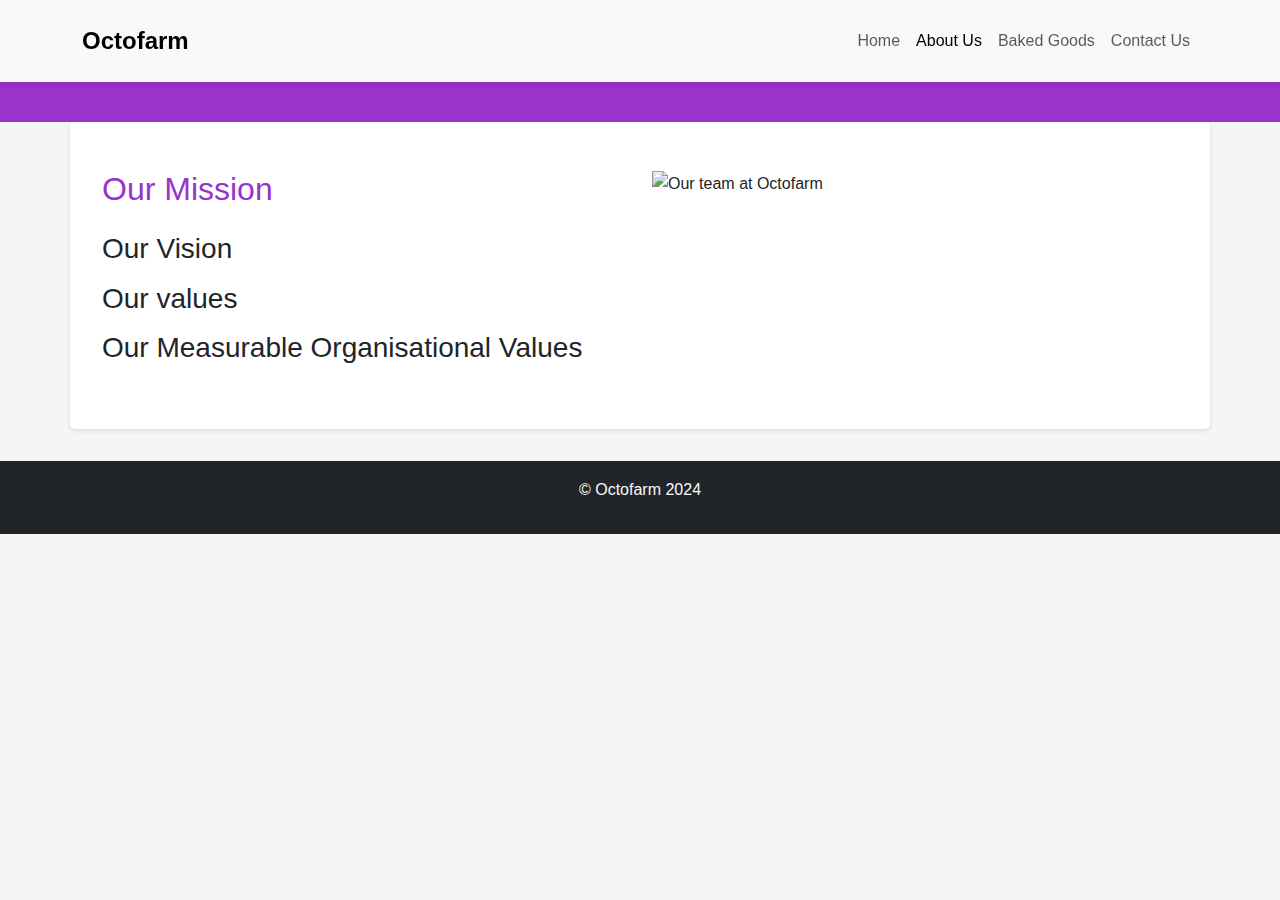
==== about.html @ 4f3c2540 "adding a checkout" ====
<!DOCTYPE html>
<html lang="en">

<head>
  <meta charset="UTF-8">
  <meta name="viewport" content="width=device-width, initial-scale=1.0">
  <title>About Us - Octofarm: Exquisite Baked Goods from East Africa</title>
  <meta name="description" content="Discover the story of Octofarm, a bakery passionate about creating exquisite baked goods with the finest ingredients and traditional techniques. Learn about our commitment to quality and our exciting expansion plans.">
 
  <link href="https://cdn.jsdelivr.net/npm/bootstrap@5.2.2/dist/css/bootstrap.min.css" rel="stylesheet">
  <link rel="stylesheet" href="style.css">
  >
</head>

<body>
  <header>
    <nav class="navbar navbar-expand-lg navbar-light bg-light fixed-top">
      <div class="container">
        <a class="navbar-brand" href="index.html">Octofarm</a>
        <button class="navbar-toggler" type="button" data-bs-toggle="collapse" data-bs-target="#navbarNav" aria-controls="navbarNav" aria-expanded="false" aria-label="Toggle navigation">
          <span class="navbar-toggler-icon"></span>
        </button>
        <div class="collapse navbar-collapse justify-content-end" id="navbarNav">
          <ul class="navbar-nav">
            <li class="nav-item"><a class="nav-link" href="index.html">Home</a></li>
            <li class="nav-item"><a class="nav-link active" aria-current="page" href="about.html">About Us</a></li>
            <li class="nav-item"><a class="nav-link" href="products.html">Baked Goods</a></li>
            <li class="nav-item"><a class="nav-link" href="contact.html">Contact Us</a></li>
            </ul>
        </div>
      </div>
    </nav>
  </header>

  <main>
    <section class="about-us container py-5">
      <div class="row">
        <div class="col-md-6 order-md-2">
          <img src="images/bakery-hero.jpg" alt="Our team at Octofarm" class="img-fluid">
        </div>
        <div class="col-md-6 order-md-1">
          <h2>Our Mission</h2>
          <p></p>
          <h3>Our Vision</h3>
          <p></p>
          <h3>Our values</h3>
          <p></p>
          <h3>Our Measurable Organisational Values</h3>
          <p></p>
          </div>
      </div>
    </section>
  </main>

  <footer class="container-fluid bg-dark text-light py-3 text-center">
    <p>&copy; Octofarm 2024</p>
  </footer>

  <script src="https://cdn.jsdelivr.net/npm/bootstrap@5.2.2/dist/js/bootstrap.bundle.min.js"></script>
  <script>
    // Smooth Scrolling for Internal Links (Optional)
    document.querySelectorAll('a[href^="#"]').forEach(anchor => {
      anchor.addEventListener('click', function(event) {
        event.preventDefault();
        document.querySelector(this.getAttribute('href')).scrollIntoView({
          behavior: 'smooth'
        });
      });
    });
  </script>
</body>
</html>
---- style.css ----
/* General Styles */
body {
  font-family: 'Open Sans', sans-serif;
  margin: 0; /* Remove default margins */
  padding: 0;
  background-color: #f5f5f5;
  line-height: 1.6; /* Improve readability */
}

/* Link Styles */
a {
  color: #333;
  text-decoration: none;
  transition: color 0.3s ease; /* Smoother transition */
}

a:hover {
  color: #9933cc;
}

img {
  max-width: 100%; /* Ensure images don't overflow containers */
  height: auto;
}

/* Navigation Bar Styles */
.navbar {
  background-color: #fff; /* Light background for navbar */
  padding: 1rem 0;  
  box-shadow: 0 2px 5px rgba(0, 0, 0, 0.1); /* More subtle shadow */
}

.navbar-brand {
  font-size: 1.5rem; /* Slightly smaller brand name */
  font-weight: bold;
}

.navbar-nav .nav-link { 
  padding: 0.75rem 1rem;
}

/* Main Content Styles */
.main-content {
  padding: 2rem;
}

/* Header Styles */
header {
  background-color: #9933cc; /* Use the purple as the main color */
  padding: 3rem 0;
  color: #fff; /* White text on purple background */
  text-align: center;
}

h1 {
  font-size: 3rem;
  margin-bottom: 1rem;
}

/* Hero Section */
.hero {
  background: url('your-hero-image.jpg') center/cover no-repeat; /* Background image */
  min-height: 300px; /* Minimum height to showcase the image */
  display: flex; /* Use flexbox for alignment */
  align-items: center;
  justify-content: center;
  text-align: center;
}

.hero-content {  /* Wrap hero content */
  background-color: rgba(0, 0, 0, 0.5); /* Semi-transparent overlay */
  padding: 2rem;
  border-radius: 5px;
}

/* Content Sections */
.index, .about-us, .contact, .products {
  padding: 3rem 2rem; 
  margin-bottom: 2rem;
  border-radius: 5px;
  box-shadow: 0 2px 4px rgba(0, 0, 0, 0.1);
  background-color: #fff;
}

h2 {
  font-size: 2rem;
  margin-bottom: 1.5rem;
  color: #9933cc; 
}

/* Call to Action */
.call-to-action {
  background-color: #f8f9fa; /* Light gray background */
  padding: 2rem 0;
  text-align: center;
}

.call-to-action a {
  background-color: #9933cc;
  color: #fff;
  padding: 1rem 2rem;
  border: none;
  border-radius: 5px;
  font-weight: bold;
  transition: background-color 0.3s ease;
}
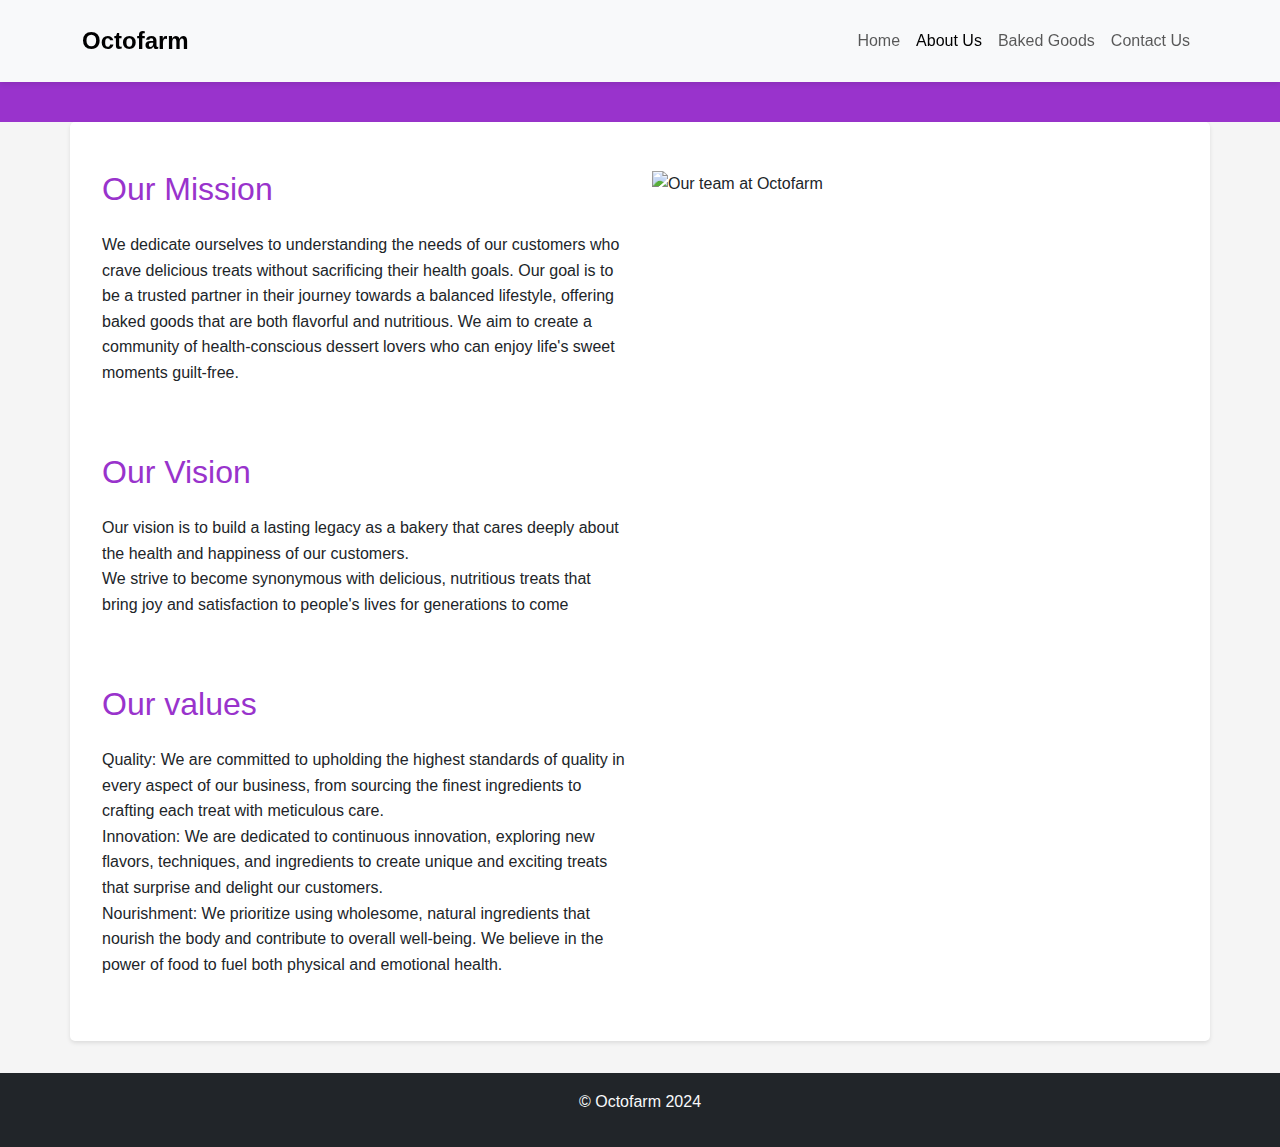
==== commit 9deb5f8d: "Adding spaces" ====
--- a/about.html
+++ b/about.html
@@ -40,13 +40,21 @@
         </div>
         <div class="col-md-6 order-md-1">
           <h2>Our Mission</h2>
-          <p></p>
-          <h3>Our Vision</h3>
-          <p></p>
-          <h3>Our values</h3>
-          <p></p>
-          <h3>Our Measurable Organisational Values</h3>
-          <p></p>
+          <p>We dedicate ourselves to understanding the needs of our customers who crave delicious treats without sacrificing their health goals. Our goal is to be a trusted partner in their journey towards a balanced lifestyle, offering baked goods that are both flavorful and nutritious. We aim to create a community of health-conscious dessert lovers who can enjoy life's sweet moments guilt-free.</p>
+          <br><br>
+          <h2>Our Vision</h2>
+          <p>Our vision is to build a lasting legacy as a bakery that cares deeply about the health and happiness of our customers.
+            <br>
+             We strive to become synonymous with delicious, nutritious treats that bring joy and satisfaction to people's lives for generations to come</p>
+             <br><br>
+          <h2>Our values</h2>
+          <p>Quality: We are committed to upholding the highest standards of quality in every aspect of our business, from sourcing the finest ingredients to crafting each treat with meticulous care.
+            <br>
+            Innovation: We are dedicated to continuous innovation, exploring new flavors, techniques, and ingredients to create unique and exciting treats that surprise and delight our customers.
+            <br>
+            Nourishment: We prioritize using wholesome, natural ingredients that nourish the body and contribute to overall well-being. We believe in the power of food to fuel both physical and emotional health.
+          </p>
+         
           </div>
       </div>
     </section>
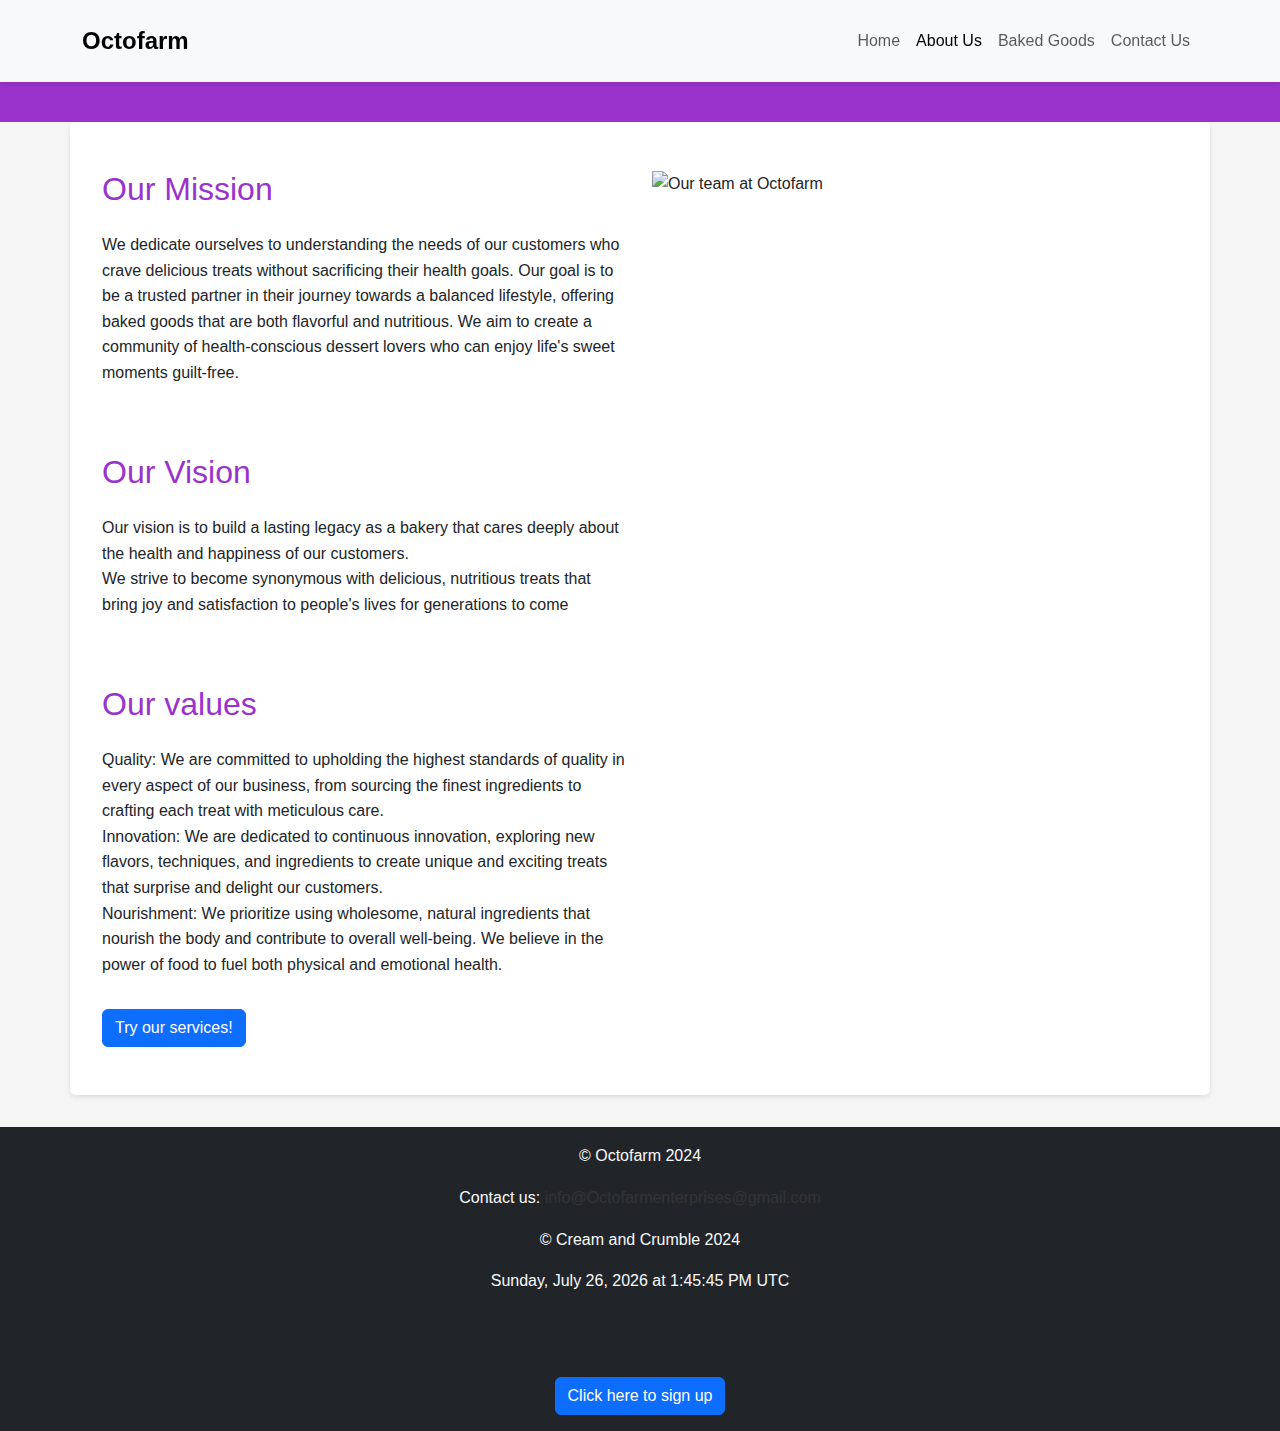
==== commit 8e7b35d0: "adding more scripts" ====
--- a/about.html
+++ b/about.html
@@ -54,6 +54,7 @@
             <br>
             Nourishment: We prioritize using wholesome, natural ingredients that nourish the body and contribute to overall well-being. We believe in the power of food to fuel both physical and emotional health.
           </p>
+          <a href="products.html" class="btn btn-primary mt-3">Try our services!</a><br>
          
           </div>
       </div>
@@ -62,6 +63,12 @@
 
   <footer class="container-fluid bg-dark text-light py-3 text-center">
     <p>&copy; Octofarm 2024</p>
+    <p>Contact us: <a href="mailto:Octofarmenterprises@gmail.com">info@Octofarmenterprises@gmail.com</a></p>
+    <p>&copy; Cream and Crumble 2024</p>
+    <script src="time.js" defer></script>
+    <p id="localTime"></p>
+    <br><br>
+    <a href="signup.html" class="btn btn-primary mt-3">Click here to sign up</a>
   </footer>
 
   <script src="https://cdn.jsdelivr.net/npm/bootstrap@5.2.2/dist/js/bootstrap.bundle.min.js"></script>
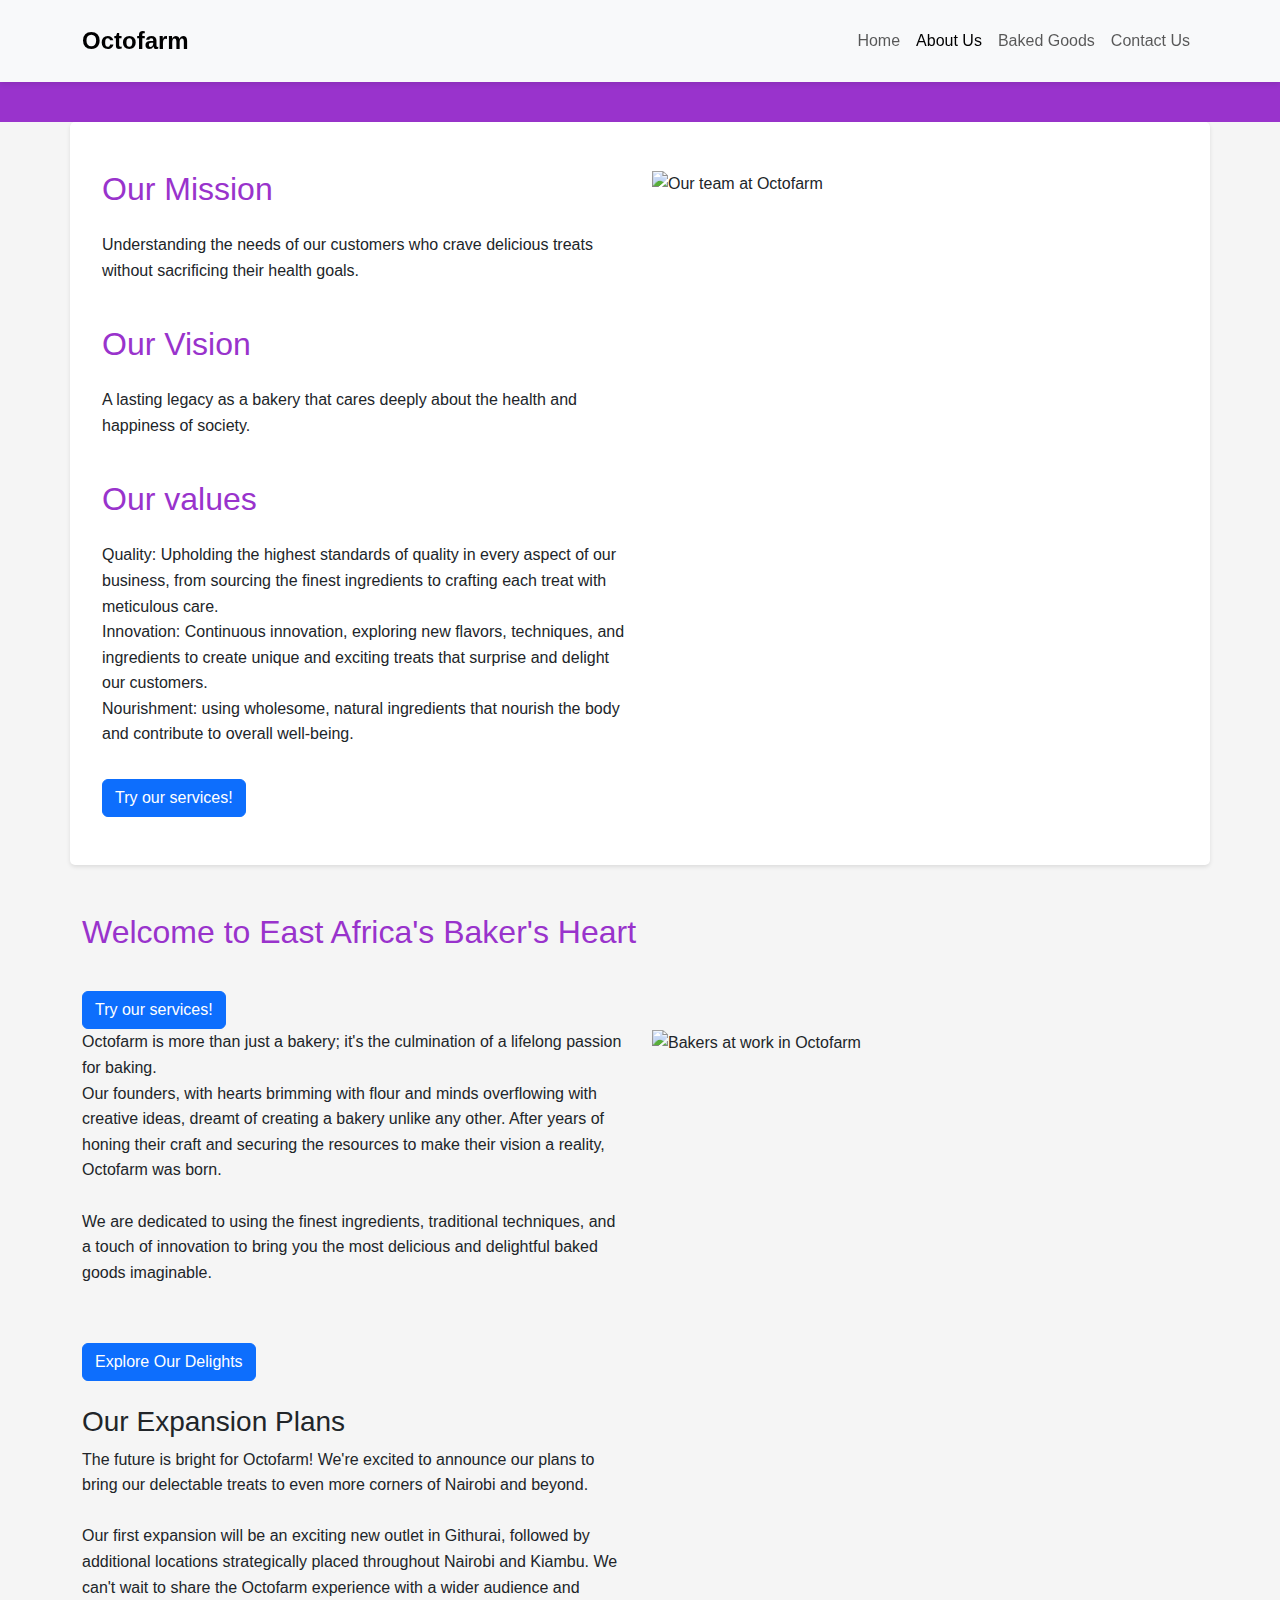
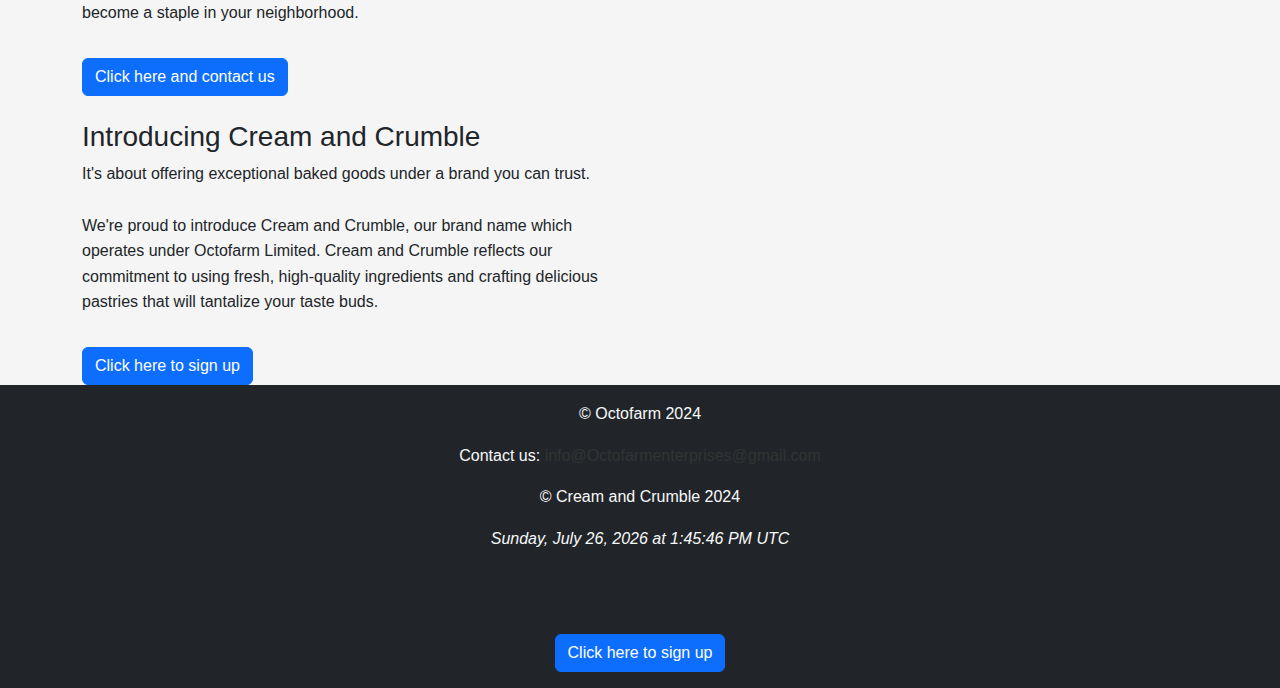
==== commit 13b3212d: "changed" ====
--- a/about.html
+++ b/about.html
@@ -40,23 +40,54 @@
         </div>
         <div class="col-md-6 order-md-1">
           <h2>Our Mission</h2>
-          <p>We dedicate ourselves to understanding the needs of our customers who crave delicious treats without sacrificing their health goals. Our goal is to be a trusted partner in their journey towards a balanced lifestyle, offering baked goods that are both flavorful and nutritious. We aim to create a community of health-conscious dessert lovers who can enjoy life's sweet moments guilt-free.</p>
+          <p>Understanding the needs of our customers who crave delicious treats without sacrificing their health goals.
           <br><br>
           <h2>Our Vision</h2>
-          <p>Our vision is to build a lasting legacy as a bakery that cares deeply about the health and happiness of our customers.
-            <br>
-             We strive to become synonymous with delicious, nutritious treats that bring joy and satisfaction to people's lives for generations to come</p>
+          <p>A lasting legacy as a bakery that cares deeply about the health and happiness of society.
+
              <br><br>
           <h2>Our values</h2>
-          <p>Quality: We are committed to upholding the highest standards of quality in every aspect of our business, from sourcing the finest ingredients to crafting each treat with meticulous care.
+          <p>Quality: Upholding the highest standards of quality in every aspect of our business, from sourcing the finest ingredients to crafting each treat with meticulous care.
             <br>
-            Innovation: We are dedicated to continuous innovation, exploring new flavors, techniques, and ingredients to create unique and exciting treats that surprise and delight our customers.
+            Innovation: Continuous innovation, exploring new flavors, techniques, and ingredients to create unique and exciting treats that surprise and delight our customers.
             <br>
-            Nourishment: We prioritize using wholesome, natural ingredients that nourish the body and contribute to overall well-being. We believe in the power of food to fuel both physical and emotional health.
+            Nourishment: using wholesome, natural ingredients that nourish the body and contribute to overall well-being.
           </p>
           <a href="products.html" class="btn btn-primary mt-3">Try our services!</a><br>
          
           </div>
+      </div>
+    </section>
+
+    <section class="history container mt-5">
+      <h2>Welcome to East Africa's Baker's Heart</h2>
+      <a href="products.html" class="btn btn-primary mt-3">Try our services!</a><br>
+      <div class="row">
+        <div class="col-md-6 order-md-2">
+          <img src="images/bakery-banner.jpg" alt="Bakers at work in Octofarm" class="img-fluid">
+        </div>
+        <div class="col-md-6 order-md-1"> 
+          <p>Octofarm is more than just a bakery; it's the culmination of a lifelong passion for baking.
+            <br>
+             Our founders, with hearts brimming with flour and minds overflowing with creative ideas, dreamt of creating a bakery unlike any other. After years of honing their craft and securing the resources to make their vision a reality, Octofarm was born. 
+            <br><br>
+            We are dedicated to using the finest ingredients, traditional techniques, and a touch of innovation to bring you the most delicious and delightful baked goods imaginable.</p>
+          <br>
+          <a href="products.html" class="btn btn-primary mt-3">Explore Our Delights</a>
+          <br> 
+          <h3 class="mt-4">Our Expansion Plans</h3>
+          <p>The future is bright for Octofarm! We're excited to announce our plans to bring our delectable treats to even more corners of Nairobi and beyond. 
+            <br><br>
+            Our first expansion will be an exciting new outlet in Githurai, followed by additional locations strategically placed throughout Nairobi and Kiambu. We can't wait to share the Octofarm experience with a wider audience and become a staple in your neighborhood.</p>
+          <a href="contact.html" class="btn btn-primary mt-3">Click here and contact us</a>
+          <h3 class="mt-4">Introducing Cream and Crumble</h3>
+          <p>It's about offering exceptional baked goods under a brand you can trust. 
+            <br><br>
+            We're proud to introduce Cream and Crumble, our brand name which operates under Octofarm Limited. Cream and Crumble reflects our commitment to using fresh, high-quality ingredients and crafting delicious pastries that will tantalize your taste buds.</p>
+          <a href="signin.html" class="btn btn-primary mt-3">Click here to sign up</a>
+
+ 
+        </div>
       </div>
     </section>
   </main>
--- a/style.css
+++ b/style.css
@@ -104,3 +104,11 @@
   font-weight: bold;
   transition: background-color 0.3s ease;
 }
+#localTime {
+  font-style: italic;  /* Make the text italic */
+  margin-top: 10px;     /* Add some top margin for spacing */
+}
+
+footer {
+  position: relative;    /* Make the footer a positioning context */
+}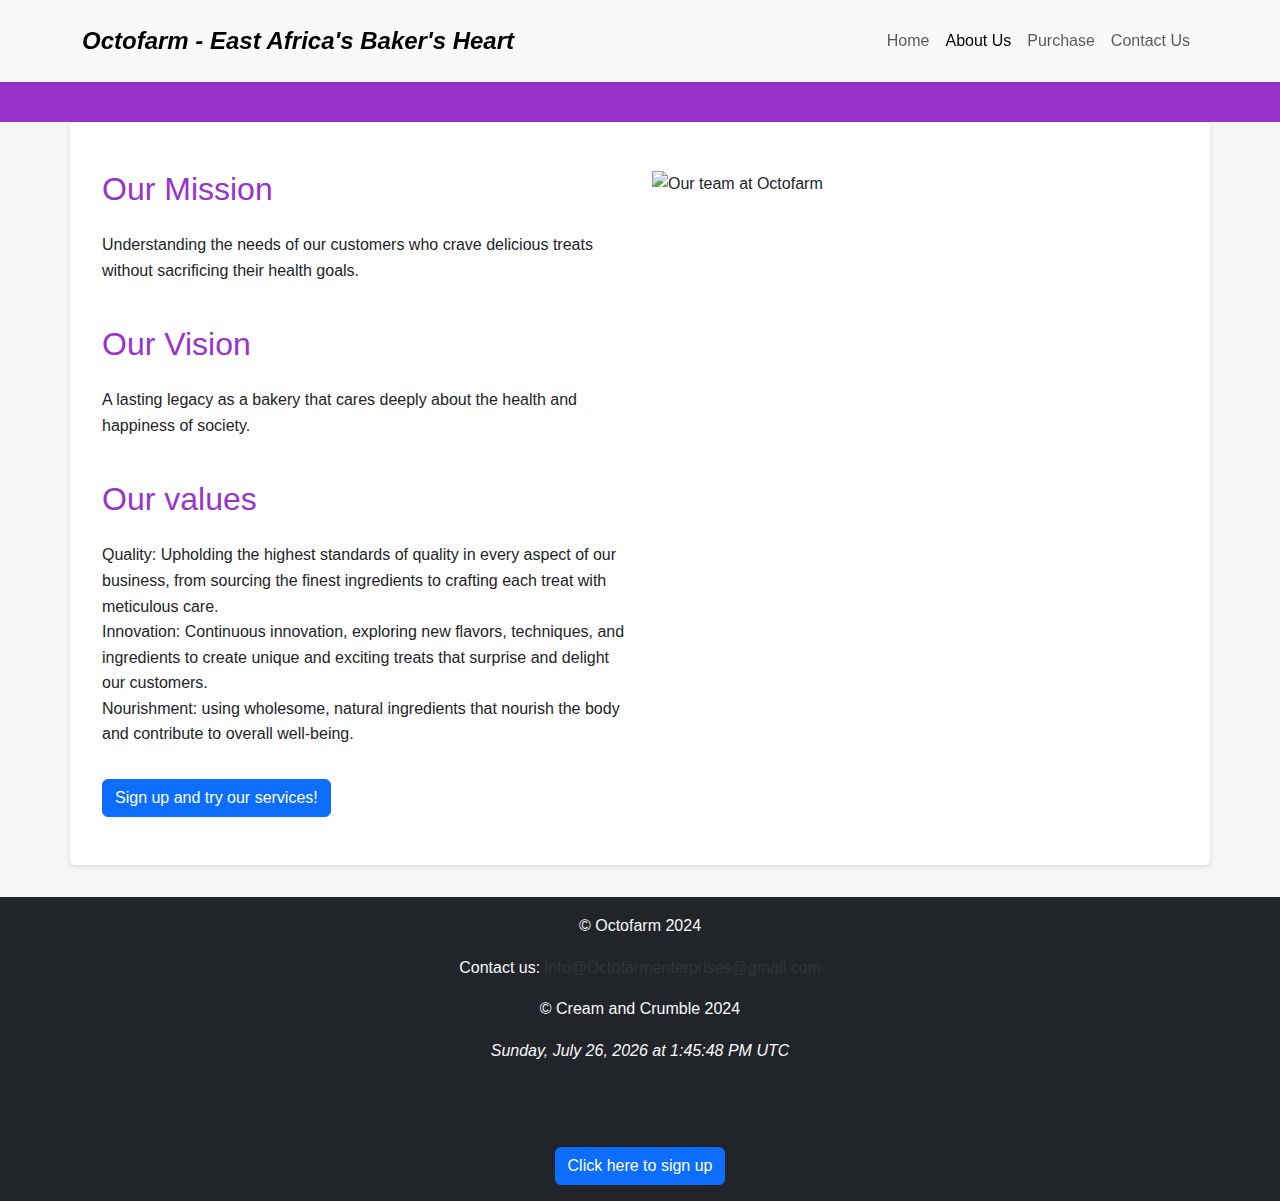
==== commit a2ef186b: "making many changes" ====
--- a/about.html
+++ b/about.html
@@ -4,7 +4,7 @@
 <head>
   <meta charset="UTF-8">
   <meta name="viewport" content="width=device-width, initial-scale=1.0">
-  <title>About Us - Octofarm: Exquisite Baked Goods from East Africa</title>
+  <title>Users page - Octofarm: Exquisite Baked Goods from East Africa</title>
   <meta name="description" content="Discover the story of Octofarm, a bakery passionate about creating exquisite baked goods with the finest ingredients and traditional techniques. Learn about our commitment to quality and our exciting expansion plans.">
  
   <link href="https://cdn.jsdelivr.net/npm/bootstrap@5.2.2/dist/css/bootstrap.min.css" rel="stylesheet">
@@ -16,7 +16,7 @@
   <header>
     <nav class="navbar navbar-expand-lg navbar-light bg-light fixed-top">
       <div class="container">
-        <a class="navbar-brand" href="index.html">Octofarm</a>
+        <a class="navbar-brand" href="#"><strong><em>Octofarm - East Africa's Baker's Heart</em></strong></a>
         <button class="navbar-toggler" type="button" data-bs-toggle="collapse" data-bs-target="#navbarNav" aria-controls="navbarNav" aria-expanded="false" aria-label="Toggle navigation">
           <span class="navbar-toggler-icon"></span>
         </button>
@@ -24,7 +24,7 @@
           <ul class="navbar-nav">
             <li class="nav-item"><a class="nav-link" href="index.html">Home</a></li>
             <li class="nav-item"><a class="nav-link active" aria-current="page" href="about.html">About Us</a></li>
-            <li class="nav-item"><a class="nav-link" href="products.html">Baked Goods</a></li>
+            <li class="nav-item"><a class="nav-link" href="products.html">Purchase </a></li>
             <li class="nav-item"><a class="nav-link" href="contact.html">Contact Us</a></li>
             </ul>
         </div>
@@ -53,43 +53,12 @@
             <br>
             Nourishment: using wholesome, natural ingredients that nourish the body and contribute to overall well-being.
           </p>
-          <a href="products.html" class="btn btn-primary mt-3">Try our services!</a><br>
+          <a href="signup.html" class="btn btn-primary mt-3"> Sign up and try our services!</a><br>
          
           </div>
       </div>
     </section>
 
-    <section class="history container mt-5">
-      <h2>Welcome to East Africa's Baker's Heart</h2>
-      <a href="products.html" class="btn btn-primary mt-3">Try our services!</a><br>
-      <div class="row">
-        <div class="col-md-6 order-md-2">
-          <img src="images/bakery-banner.jpg" alt="Bakers at work in Octofarm" class="img-fluid">
-        </div>
-        <div class="col-md-6 order-md-1"> 
-          <p>Octofarm is more than just a bakery; it's the culmination of a lifelong passion for baking.
-            <br>
-             Our founders, with hearts brimming with flour and minds overflowing with creative ideas, dreamt of creating a bakery unlike any other. After years of honing their craft and securing the resources to make their vision a reality, Octofarm was born. 
-            <br><br>
-            We are dedicated to using the finest ingredients, traditional techniques, and a touch of innovation to bring you the most delicious and delightful baked goods imaginable.</p>
-          <br>
-          <a href="products.html" class="btn btn-primary mt-3">Explore Our Delights</a>
-          <br> 
-          <h3 class="mt-4">Our Expansion Plans</h3>
-          <p>The future is bright for Octofarm! We're excited to announce our plans to bring our delectable treats to even more corners of Nairobi and beyond. 
-            <br><br>
-            Our first expansion will be an exciting new outlet in Githurai, followed by additional locations strategically placed throughout Nairobi and Kiambu. We can't wait to share the Octofarm experience with a wider audience and become a staple in your neighborhood.</p>
-          <a href="contact.html" class="btn btn-primary mt-3">Click here and contact us</a>
-          <h3 class="mt-4">Introducing Cream and Crumble</h3>
-          <p>It's about offering exceptional baked goods under a brand you can trust. 
-            <br><br>
-            We're proud to introduce Cream and Crumble, our brand name which operates under Octofarm Limited. Cream and Crumble reflects our commitment to using fresh, high-quality ingredients and crafting delicious pastries that will tantalize your taste buds.</p>
-          <a href="signin.html" class="btn btn-primary mt-3">Click here to sign up</a>
-
- 
-        </div>
-      </div>
-    </section>
   </main>
 
   <footer class="container-fluid bg-dark text-light py-3 text-center">
@@ -114,5 +83,11 @@
       });
     });
   </script>
+
+
+
+
+
+</script>
 </body>
 </html>
--- a/style.css
+++ b/style.css
@@ -111,4 +111,16 @@
 
 footer {
   position: relative;    /* Make the footer a positioning context */
+}
+
+
+#cart-button {
+  background-color: transparent;
+  border: none;
+  padding: 0;
+  cursor: pointer;
+}
+
+#cart-button:focus {
+  outline: none; /* Remove focus outline */
 }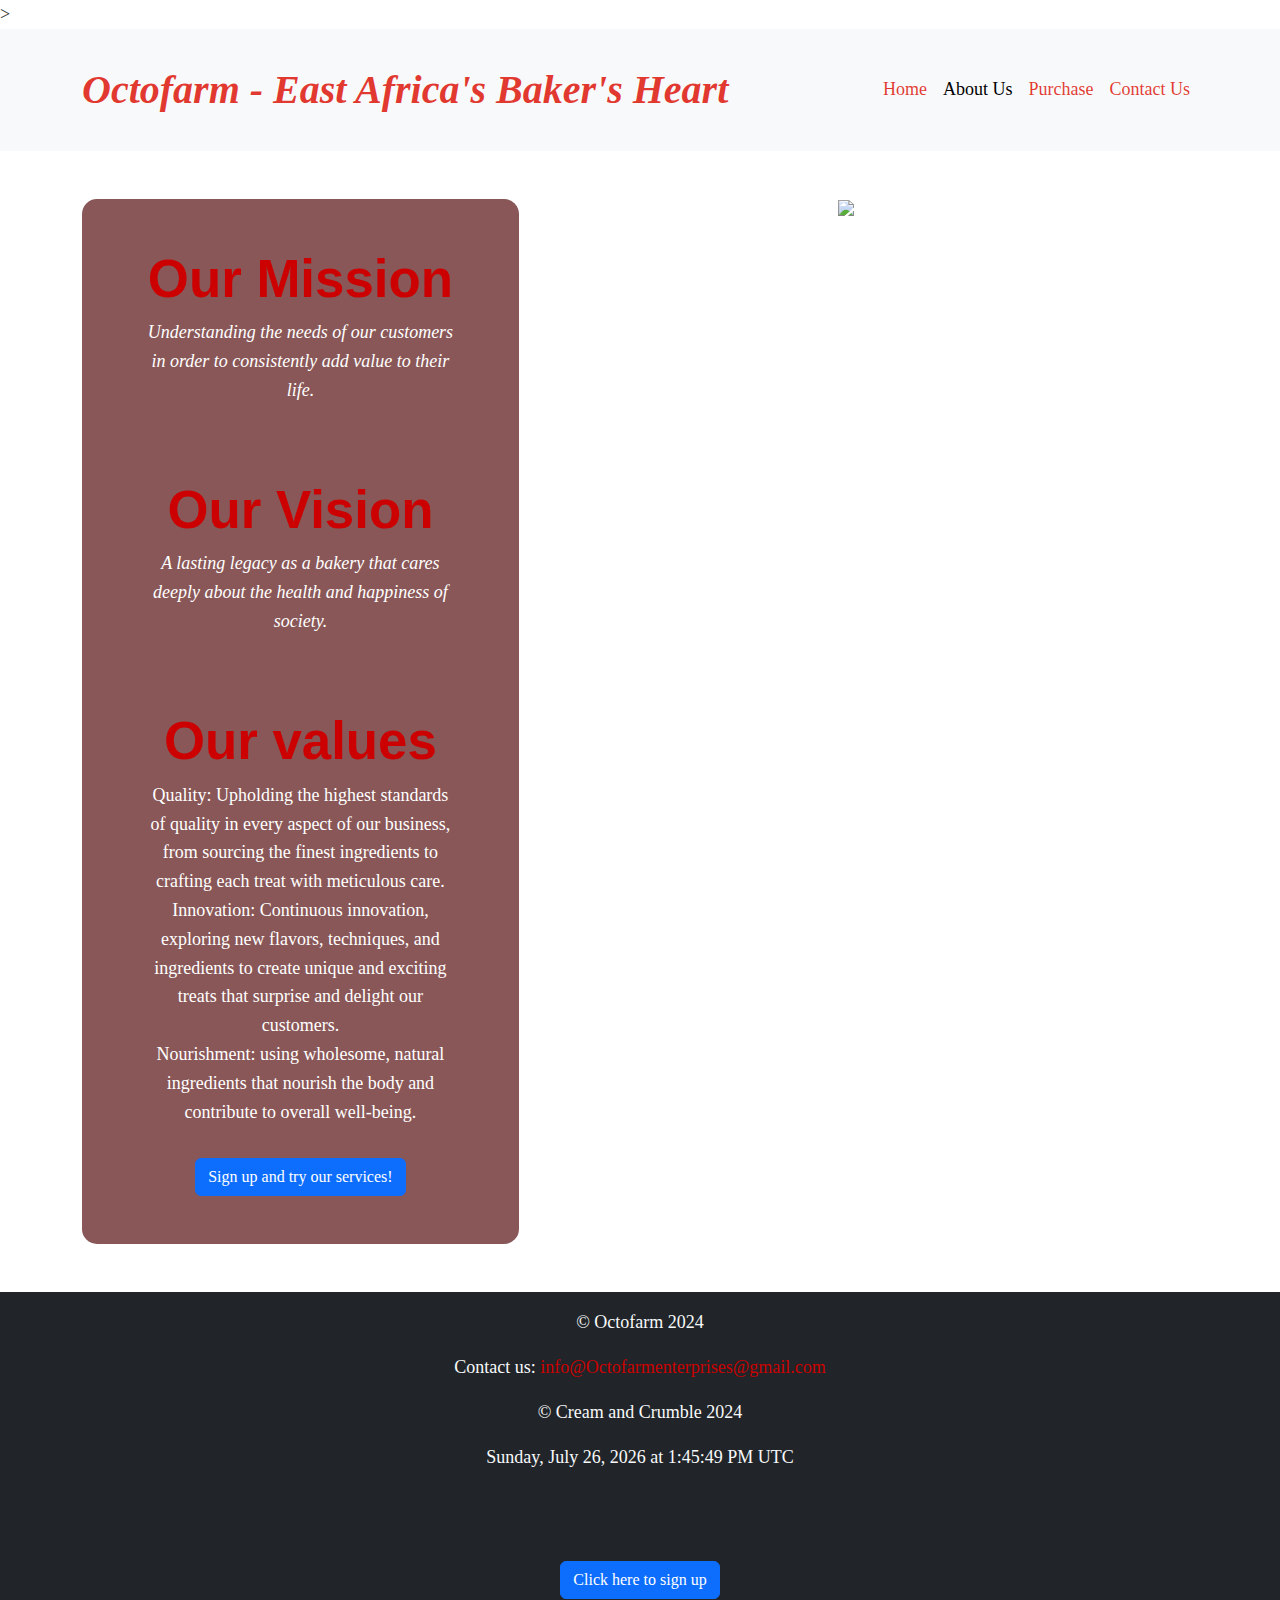
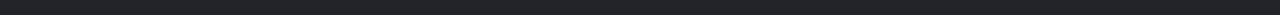
==== commit 67a9c6b2: "just changing css" ====
--- a/about.html
+++ b/about.html
@@ -32,18 +32,19 @@
     </nav>
   </header>
 
-  <main>
-    <section class="about-us container py-5">
+  <main class="container py-5">
+    <section class="hero">
       <div class="row">
-        <div class="col-md-6 order-md-2">
+        <div class="col-md-6 order-md-2">        
           <img src="images/bakery-hero.jpg" alt="Our team at Octofarm" class="img-fluid">
-        </div>
-        <div class="col-md-6 order-md-1">
+          </div>
+          <div class="col-md-6 order-md-1">
+          <div class="hero-content">
           <h2>Our Mission</h2>
-          <p>Understanding the needs of our customers who crave delicious treats without sacrificing their health goals.
+          <p><em>Understanding the needs of our customers in order to  consistently add value to their life.</em></p>
           <br><br>
           <h2>Our Vision</h2>
-          <p>A lasting legacy as a bakery that cares deeply about the health and happiness of society.
+          <p><em>A lasting legacy as a bakery that cares deeply about the health and happiness of society.</em></p>
 
              <br><br>
           <h2>Our values</h2>
@@ -55,6 +56,7 @@
           </p>
           <a href="signup.html" class="btn btn-primary mt-3"> Sign up and try our services!</a><br>
          
+          </div>
           </div>
       </div>
     </section>
--- a/style.css
+++ b/style.css
@@ -1,126 +1,164 @@
 /* General Styles */
-body {
-  font-family: 'Open Sans', sans-serif;
-  margin: 0; /* Remove default margins */
-  padding: 0;
-  background-color: #f5f5f5;
-  line-height: 1.6; /* Improve readability */
+:root {
+  --primary-color: #cc0000; /* Red */
+  --secondary-color: #f5f5f5; /* Light gray */
+  --text-color: #333; /* Dark gray */
 }
 
-/* Link Styles */
+body {
+  font-family: 'Playfair Display', serif; /* Elegant serif font for headings */
+  font-size: 18px; 
+  line-height: 1.6;
+  color: var(--text-color);
+  background-color: #fff;
+  overflow-x: hidden;
+  scroll-behavior: smooth; /* Smooth scrolling */
+}
+
+/* Typography */
+h1, h2, h3, h4, h5, h6 {
+  font-family: 'Montserrat', sans-serif; /* Modern sans-serif for body text */
+  font-weight: 600;
+  color: var(--primary-color);
+}
+
+h1 {
+  font-size: 3.7rem;
+  margin-bottom: 1.5rem;
+  text-shadow: 2px 2px 5px rgba(0, 0, 0, 0.2); /* Subtle text shadow */
+}
+
+h2 {
+  font-size: 3.3rem;
+}
+
+h3 {
+  font-size: 2.7rem;
+}
+
+p {
+  margin-bottom: 1rem;
+}
+
 a {
-  color: #333;
+  color: var(--primary-color);
   text-decoration: none;
-  transition: color 0.3s ease; /* Smoother transition */
+  transition: color 0.3s ease;
 }
 
 a:hover {
-  color: #9933cc;
+  color: #ff3333;
 }
 
-img {
-  max-width: 100%; /* Ensure images don't overflow containers */
-  height: auto;
-}
-
-/* Navigation Bar Styles */
+/* Navigation Bar */
 .navbar {
-  background-color: #fff; /* Light background for navbar */
-  padding: 1rem 0;  
-  box-shadow: 0 2px 5px rgba(0, 0, 0, 0.1); /* More subtle shadow */
+  background-color: var(--primary-color);
+  padding: 1.5rem 0;
+  position: sticky;
+  top: 0;
+  z-index: 1000;
+  backdrop-filter: blur(10px); /* Add a frosted glass effect */
 }
 
 .navbar-brand {
-  font-size: 1.5rem; /* Slightly smaller brand name */
-  font-weight: bold;
+  font-family: 'Great Vibes', cursive; /* Elegant cursive font for brand */
+  font-size: 2.5rem;
+  color: #dd150ad7;
 }
 
-.navbar-nav .nav-link { 
-  padding: 0.75rem 1rem;
+.navbar-nav .nav-link {
+  color: #dd150ad7;
+  padding: 1rem 1.5rem;
+  font-weight: 500; /* Slightly bolder links */
+  border-radius: 5px;
+  transition: background-color 0.3s ease;
 }
 
-/* Main Content Styles */
-.main-content {
-  padding: 2rem;
-}
-
-/* Header Styles */
-header {
-  background-color: #9933cc; /* Use the purple as the main color */
-  padding: 3rem 0;
-  color: #fff; /* White text on purple background */
-  text-align: center;
-}
-
-h1 {
-  font-size: 3rem;
-  margin-bottom: 1rem;
+.navbar-nav .nav-link:hover {
+  background-color: rgba(255, 255, 255, 0.1); 
 }
 
 /* Hero Section */
 .hero {
-  background: url('your-hero-image.jpg') center/cover no-repeat; /* Background image */
-  min-height: 300px; /* Minimum height to showcase the image */
-  display: flex; /* Use flexbox for alignment */
+  background: url('your-hero-image.jpg') center/cover no-repeat;
+  min-height: 500px;
+  display: flex;
   align-items: center;
   justify-content: center;
   text-align: center;
+  color: #fff;
 }
 
-.hero-content {  /* Wrap hero content */
-  background-color: rgba(0, 0, 0, 0.5); /* Semi-transparent overlay */
-  padding: 2rem;
-  border-radius: 5px;
+.hero-content {
+  background-color: rgba(87, 16, 16, 0.7); 
+  padding: 3rem 4rem;
+  border-radius: 15px;
+  max-width: 80%;
+  animation: fadeIn 1s ease; /* Fade in animation */
 }
 
+@keyframes fadeIn {
+  from { opacity: 0; }
+  to { opacity: 1; }
+}
 /* Content Sections */
 .index, .about-us, .contact, .products {
-  padding: 3rem 2rem; 
-  margin-bottom: 2rem;
-  border-radius: 5px;
-  box-shadow: 0 2px 4px rgba(0, 0, 0, 0.1);
+  padding: 5rem 4rem;
+  margin-bottom: 4rem;
+  border-radius: 15px;
+  box-shadow: 0 5px 10px rgba(0, 0, 0, 0.15); /* Deeper shadow */
   background-color: #fff;
 }
 
-h2 {
-  font-size: 2rem;
-  margin-bottom: 1.5rem;
-  color: #9933cc; 
+/* Product Cards */
+.card {
+  border: none;
+  border-radius: 10px;
+  overflow: hidden;
+  transition: transform 0.3s ease, box-shadow 0.3s ease;
 }
+
+.card:hover {
+  transform: translateY(-5px);
+  box-shadow: 0 8px 16px rgba(0, 0, 0, 0.2);
+}
+
+.card-img-top {
+  transition: transform 0.5s ease; /* Slower transition */
+}
+
+
+.card-img-top:hover {
+  transform: scale(1.05); /* Slightly zoom in on hover */
+}
+
 
 /* Call to Action */
 .call-to-action {
-  background-color: #f8f9fa; /* Light gray background */
-  padding: 2rem 0;
+  background-color: #f8f9fa;
+  padding: 3rem 0;
   text-align: center;
 }
 
 .call-to-action a {
-  background-color: #9933cc;
+  background-color: #cc0000;
   color: #fff;
-  padding: 1rem 2rem;
+  padding: 1.2rem 2.5rem; /* Larger button */
   border: none;
-  border-radius: 5px;
+  border-radius: 30px; /* More rounded button */
+  font-size: 1.1rem;
   font-weight: bold;
   transition: background-color 0.3s ease;
 }
-#localTime {
-  font-style: italic;  /* Make the text italic */
-  margin-top: 10px;     /* Add some top margin for spacing */
+
+.call-to-action a:hover {
+  background-color: #ff3333;
 }
 
+/* Footer */
 footer {
-  position: relative;    /* Make the footer a positioning context */
+  background-color: #cc0000;
+  color: #fff;
+  padding: 2rem 0;
+  text-align: center;
 }
-
-
-#cart-button {
-  background-color: transparent;
-  border: none;
-  padding: 0;
-  cursor: pointer;
-}
-
-#cart-button:focus {
-  outline: none; /* Remove focus outline */
-}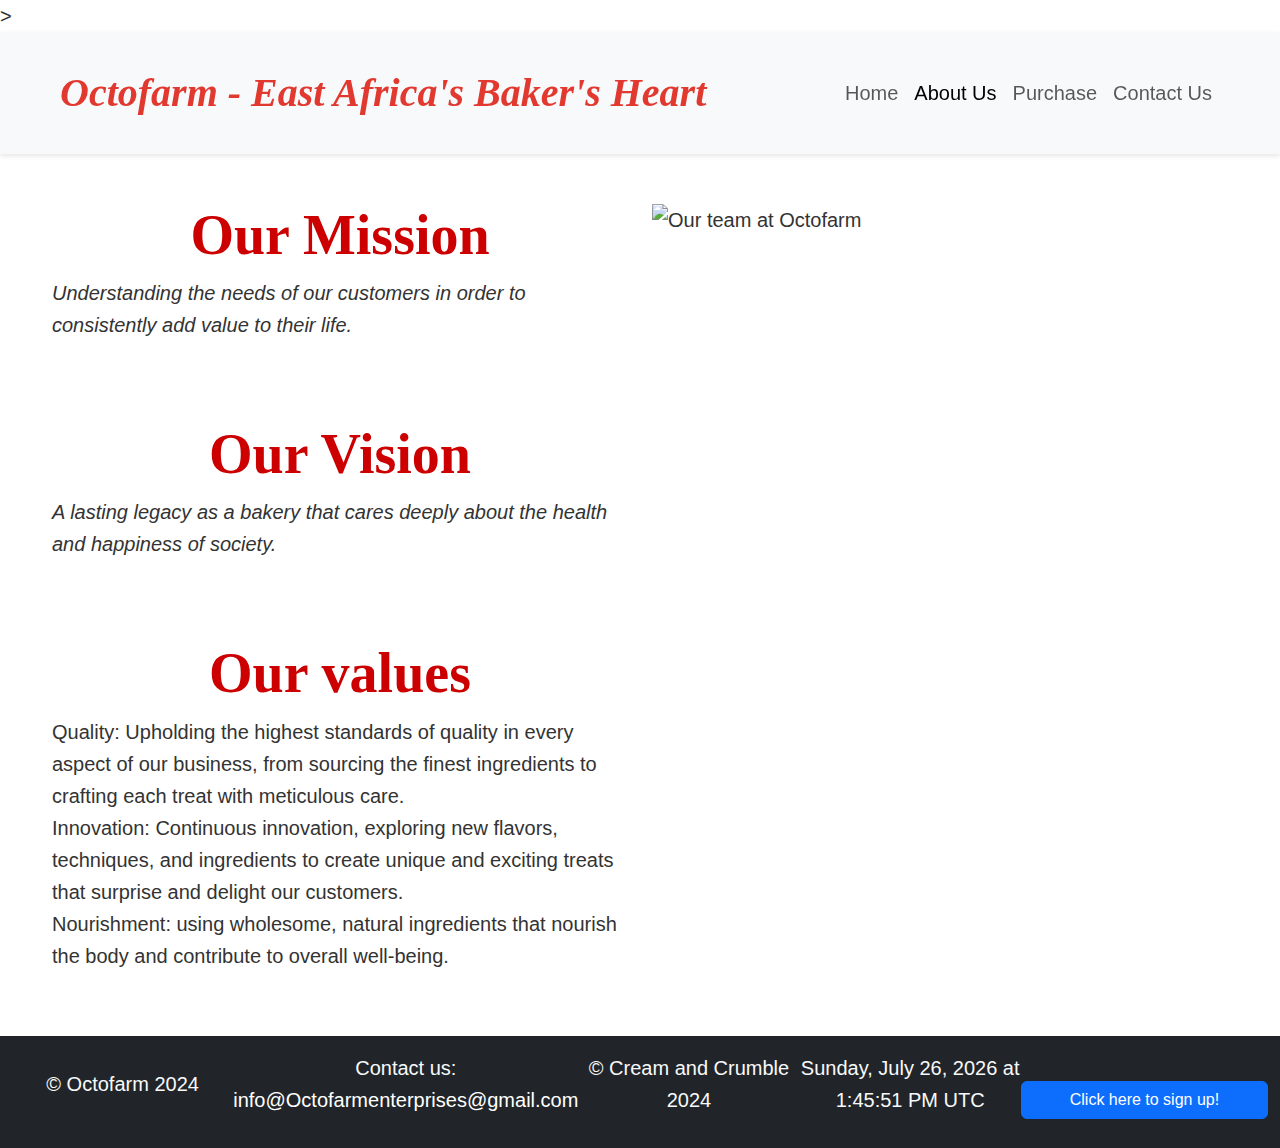
==== commit 0fc71da0: "small change" ====
--- a/about.html
+++ b/about.html
@@ -33,13 +33,13 @@
   </header>
 
   <main class="container py-5">
-    <section class="hero">
+    <section >
       <div class="row">
         <div class="col-md-6 order-md-2">        
           <img src="images/bakery-hero.jpg" alt="Our team at Octofarm" class="img-fluid">
           </div>
           <div class="col-md-6 order-md-1">
-          <div class="hero-content">
+          <div >
           <h2>Our Mission</h2>
           <p><em>Understanding the needs of our customers in order to  consistently add value to their life.</em></p>
           <br><br>
@@ -54,7 +54,7 @@
             <br>
             Nourishment: using wholesome, natural ingredients that nourish the body and contribute to overall well-being.
           </p>
-          <a href="signup.html" class="btn btn-primary mt-3"> Sign up and try our services!</a><br>
+          
          
           </div>
           </div>
@@ -70,7 +70,7 @@
     <script src="time.js" defer></script>
     <p id="localTime"></p>
     <br><br>
-    <a href="signup.html" class="btn btn-primary mt-3">Click here to sign up</a>
+    <a href="signup.html" class="btn btn-primary mt-3">Click here to sign up!</a>
   </footer>
 
   <script src="https://cdn.jsdelivr.net/npm/bootstrap@5.2.2/dist/js/bootstrap.bundle.min.js"></script>
--- a/style.css
+++ b/style.css
@@ -1,164 +1,452 @@
 /* General Styles */
 :root {
-  --primary-color: #cc0000; /* Red */
-  --secondary-color: #f5f5f5; /* Light gray */
-  --text-color: #333; /* Dark gray */
+  --primary: #cc0000;  /* Red */
+  --secondary: #f5f5f5; /* Light gray */
+  --accent: #dd150ad7; /* Purple accent */
+  --text: #333;        /* Dark gray */
 }
 
 body {
-  font-family: 'Playfair Display', serif; /* Elegant serif font for headings */
-  font-size: 18px; 
+  font-family: 'Montserrat', sans-serif;  /* Prioritize readability on mobile */
   line-height: 1.6;
-  color: var(--text-color);
+  color: var(--text);
   background-color: #fff;
-  overflow-x: hidden;
-  scroll-behavior: smooth; /* Smooth scrolling */
+  margin: 0;
 }
 
 /* Typography */
-h1, h2, h3, h4, h5, h6 {
-  font-family: 'Montserrat', sans-serif; /* Modern sans-serif for body text */
+h1, h2, h3 { 
+  font-family: 'Playfair Display', serif; /* Elegant headings for larger screens */
   font-weight: 600;
-  color: var(--primary-color);
-}
-
-h1 {
-  font-size: 3.7rem;
-  margin-bottom: 1.5rem;
-  text-shadow: 2px 2px 5px rgba(0, 0, 0, 0.2); /* Subtle text shadow */
-}
-
-h2 {
-  font-size: 3.3rem;
-}
-
-h3 {
-  font-size: 2.7rem;
-}
-
-p {
-  margin-bottom: 1rem;
-}
-
-a {
-  color: var(--primary-color);
-  text-decoration: none;
-  transition: color 0.3s ease;
-}
-
-a:hover {
-  color: #ff3333;
-}
-
-/* Navigation Bar */
+  color: var(--primary);
+  text-align: center; /* Center headings on mobile */
+}
+
+h1 { font-size: 2.5rem; } /* Smaller on mobile */
+h2 { font-size: 2rem; }
+h3 { font-size: 1.5rem; }
+p { margin-bottom: 1rem; }
+
+/* Links */
+a { color: var(--primary); text-decoration: none; transition: 0.3s; }
+a:hover { color: #ff3333; }
+
+/* Navigation (Mobile-First) */
 .navbar {
-  background-color: var(--primary-color);
-  padding: 1.5rem 0;
+  background: var(--primary);
+  padding: 1rem;
+  display: flex;
+  justify-content: space-between; /* Push brand and toggle apart */
+  align-items: center;
+  box-shadow: 0 2px 5px rgba(0,0,0,0.1);
   position: sticky;
   top: 0;
   z-index: 1000;
-  backdrop-filter: blur(10px); /* Add a frosted glass effect */
-}
-
-.navbar-brand {
-  font-family: 'Great Vibes', cursive; /* Elegant cursive font for brand */
-  font-size: 2.5rem;
-  color: #dd150ad7;
-}
-
-.navbar-nav .nav-link {
-  color: #dd150ad7;
-  padding: 1rem 1.5rem;
-  font-weight: 500; /* Slightly bolder links */
-  border-radius: 5px;
-  transition: background-color 0.3s ease;
-}
-
-.navbar-nav .nav-link:hover {
-  background-color: rgba(255, 255, 255, 0.1); 
-}
-
-/* Hero Section */
+}
+
+.navbar-brand { /* Stylish for bigger screens */
+  font-family: 'Great Vibes', cursive;
+  font-size: 2rem;
+  color: var(--accent);
+  margin: 0; /* Remove default margin */
+}
+
+.navbar-toggler { /* Bootstrap's menu button */
+  color: var(--accent);
+}
+
+/* Hero (Full-Screen) */
 .hero {
-  background: url('your-hero-image.jpg') center/cover no-repeat;
-  min-height: 500px;
+  background: url('your-hero-image.jpg') center/cover no-repeat fixed; /* Parallax effect */
+  min-height: auto; /* Fill viewport height */
   display: flex;
   align-items: center;
   justify-content: center;
   text-align: center;
   color: #fff;
-}
-
-.hero-content {
-  background-color: rgba(87, 16, 16, 0.7); 
-  padding: 3rem 4rem;
-  border-radius: 15px;
-  max-width: 80%;
-  animation: fadeIn 1s ease; /* Fade in animation */
-}
-
-@keyframes fadeIn {
-  from { opacity: 0; }
-  to { opacity: 1; }
-}
+  text-shadow: 0 2px 4px rgba(0,0,0,0.5); /* Readability on image */
+  position: relative; /* For overlay positioning */
+}
+
+.hero::before { /* Gradient overlay */
+  content: "";
+  position: absolute;
+  top: 0; left: 0;
+  width: 100%; height: 100%;
+  background: linear-gradient(rgba(237, 231, 231, 0.5), rgba(0,0,0,0)); /* Transparent at bottom */
+}
+
 /* Content Sections */
-.index, .about-us, .contact, .products {
-  padding: 5rem 4rem;
-  margin-bottom: 4rem;
-  border-radius: 15px;
-  box-shadow: 0 5px 10px rgba(0, 0, 0, 0.15); /* Deeper shadow */
+.section { /* Generic class for sections */
+  padding: 2rem 1rem; /* Mobile-friendly padding */
+  text-align: center;
+  background: var(--secondary);
+  margin-bottom: 2rem;
+}
+
+.section h2 { font-size: 1.8rem; }
+.section p { text-align: justify; } /* Readable paragraphs */
+
+/* Cards (Grid Layout) */
+.products {
+  display: grid;
+  grid-template-columns: repeat(auto-fit, minmax(250px, 1fr)); /* Responsive columns */
+  gap: 1rem;
+}
+
+.card { 
+  border: none;
+  border-radius: 8px;
+  box-shadow: 0 2px 4px rgba(0,0,0,0.1);
+  overflow: hidden;
+}
+
+.card-img-top {
+  height: 200px; /* Consistent image height */
+  object-fit: cover; /* Crop to fit */
+}
+
+
+/* ... (rest of your code for call to action, footer, cart, etc.) */
+.cta {
+  background-color: var(--primary);
+  color: #fff;
+  padding: 2rem 1rem; /* Mobile-friendly padding */
+  text-align: center;
+}
+
+.cta-button {
   background-color: #fff;
-}
-
-/* Product Cards */
-.card {
+  color: var(--primary);
+  padding: 1rem 2rem;
   border: none;
-  border-radius: 10px;
-  overflow: hidden;
-  transition: transform 0.3s ease, box-shadow 0.3s ease;
-}
-
-.card:hover {
-  transform: translateY(-5px);
-  box-shadow: 0 8px 16px rgba(0, 0, 0, 0.2);
-}
-
-.card-img-top {
-  transition: transform 0.5s ease; /* Slower transition */
-}
-
-
-.card-img-top:hover {
-  transform: scale(1.05); /* Slightly zoom in on hover */
-}
-
-
-/* Call to Action */
-.call-to-action {
-  background-color: #f8f9fa;
-  padding: 3rem 0;
-  text-align: center;
-}
-
-.call-to-action a {
-  background-color: #cc0000;
-  color: #fff;
-  padding: 1.2rem 2.5rem; /* Larger button */
-  border: none;
-  border-radius: 30px; /* More rounded button */
-  font-size: 1.1rem;
+  border-radius: 25px;
   font-weight: bold;
-  transition: background-color 0.3s ease;
-}
-
-.call-to-action a:hover {
-  background-color: #ff3333;
+  text-transform: uppercase;
+  transition: all 0.3s ease;
+}
+
+.cta-button:hover {
+  background-color: var(--secondary);
+  box-shadow: 0 4px 6px rgba(0,0,0,0.1);
 }
 
 /* Footer */
 footer {
-  background-color: #cc0000;
+  background-color: #333; /* Dark gray footer */
   color: #fff;
-  padding: 2rem 0;
-  text-align: center;
-}
+  padding: 2rem 1rem; /* Mobile-friendly padding */
+  text-align: center;
+}
+
+footer a { color: #fff; }
+footer a:hover { text-decoration: underline; }
+
+/* Cart Button */
+#cart-button {
+  position: fixed;  /* Fix the button to the bottom right */
+  bottom: 20px;
+  right: 20px;
+  background-color: var(--primary);
+  color: #fff;
+  padding: 1rem;
+  border: none;
+  border-radius: 50%;
+  box-shadow: 0 2px 5px rgba(0,0,0,0.2);
+  z-index: 1001; /* Make sure it's above other elements */
+  transition: transform 0.3s ease;
+}
+
+#cart-button:hover {
+  transform: scale(1.1);
+}
+
+#cart-count {
+  font-weight: bold;
+}
+
+/* Other Elements (Adjust as needed) */
+.section-title {
+  font-size: 2.5rem;
+  margin-bottom: 1.5rem;
+  text-align: center;
+}
+
+.feature-list {
+  display: grid;
+  grid-template-columns: repeat(auto-fit, minmax(250px, 1fr)); /* Responsive columns */
+  gap: 1rem;
+}
+
+.feature-item {
+  text-align: center;
+}
+
+/* ... add more styles for other elements as needed ... */
+
+/* ... (Your existing media query for tablets and up - @media (min-width: 768px)) ... */
+
+@media (max-width: 480px) {  /* Targets smaller phones */
+
+  /* Typography Adjustments */
+  body { 
+      font-size: 14px; 
+      font-weight: 400; /* Slightly lighter font for readability */
+  }
+
+  h1 { 
+      font-size: 1.8rem; 
+      line-height: 1.3;  /* Tighter line-height for headings */
+  }
+  h2 { font-size: 1.5rem; }
+  h3 { font-size: 1.2rem; }
+  p { 
+      text-align: justify; 
+      hyphens: auto; /* Enable hyphenation for better text flow */
+  }
+
+  /* Navigation Bar Adjustments */
+  .navbar { 
+      padding: 0.75rem 1rem;
+      flex-direction: column; /* Stack elements vertically */
+      align-items: flex-start;
+  }
+
+  .navbar-brand {
+      font-size: 1.4rem;
+      margin-bottom: 0.5rem;
+  }
+
+  .navbar-nav {
+      width: 100%; /* Make nav items full width */
+  }
+
+  .navbar-nav .nav-link {
+      display: block;
+      padding: 0.5rem 1rem;
+      width: 100%; /* Make nav links full width */
+      text-align: left;
+  }
+
+  /* Hero Section Adjustments */
+  .hero {
+      min-height: 35vh; /* Use vh for relative height */
+  }
+
+  .hero-content {
+      padding: 1.5rem 1rem;
+  }
+
+  .hero-title {
+      font-size: 2.2rem; /* Scale title appropriately */
+  }
+
+  /* Content Section Adjustments */
+  .section {
+      padding: 2rem 0.5rem;
+  }
+
+  /* Product Cards */
+  .products {
+      grid-template-columns: 1fr; /* One column layout for smaller screens */
+  }
+
+  .card {
+      margin-bottom: 1.5rem; /* Add vertical spacing between cards */
+  }
+
+  /* Call-to-Action Adjustments */
+  .cta {
+      padding: 2rem 1rem;
+  }
+
+  .cta-button {
+      padding: 0.75rem 1.25rem;
+      font-size: 0.9rem;
+  }
+
+  /* ... (Other adjustments for smaller mobile devices as needed) ... */
+}
+ /* Form Elements */
+ input[type="text"],
+ input[type="email"],
+ textarea,
+ select {
+     width: 100%; /* Make form elements full width */
+     box-sizing: border-box; /* Include padding and border in element's total width and height */
+     margin-bottom: 1rem; 
+ }
+
+ button[type="submit"] {
+     width: 100%; /* Make buttons full width */
+ }
+
+ /* Tables (if applicable) */
+ table {
+     width: 100%;
+     overflow-x: auto; /* Enable horizontal scrolling if table is too wide */
+     display: block; /* Treat table as a block element */
+ }
+
+ button, a {
+     touch-action: manipulation; /* Improve touch response */
+ }
+
+
+/* Media Queries for Larger Screens */
+@media (min-width: 768px) {
+  body { font-size: 18px; }
+  h1 { font-size: 4rem; }
+  h2 { font-size: 3rem; }
+  .navbar { padding: 1.5rem; }
+  .section { padding: 4rem 3rem; }
+  .cta { padding: 3rem; }
+  footer { padding: 2.5rem; }
+}
+
+/* Larger Screen Enhancements (Media Queries) */
+@media (min-width: 768px) { /* Tablets and larger */
+  body { 
+      font-size: 18px; 
+  }
+  
+  h1 { font-size: 4rem; }
+  h2 { font-size: 3rem; }
+  h3 { font-size: 2.2rem; }
+  p { text-align: left; } /* Align text left on larger screens */
+
+  .navbar {
+      padding: 1.5rem 2rem;
+      justify-content: flex-start; /* Align to left */
+  }
+
+  .navbar-brand {
+      font-size: 2.5rem; /* Larger brand size on larger screens */
+  }
+
+  .hero { 
+      min-height: 600px; /* Adjust hero height for larger screens */
+  }
+
+  .section { 
+      padding: 5rem 4rem; 
+  }
+
+  /* Product Cards */
+  .products {
+      grid-template-columns: repeat(auto-fit, minmax(300px, 1fr)); /* Wider columns */
+  }
+
+  .card-body {
+      padding: 2rem; /* More spacious cards */
+  }
+
+  /* Call to Action */
+  .cta {
+      padding: 4rem 3rem; 
+  }
+
+  .cta-button {
+      padding: 1.2rem 3rem;
+      font-size: 1.2rem;
+  }
+
+  /* Footer */
+  footer {
+      padding: 3rem 2rem;
+  }
+}
+
+@media (min-width: 992px) { /* Desktops and larger */
+  h1 { font-size: 4.5rem; }
+  h2 { font-size: 3.5rem; }
+  
+
+  .hero-content {
+      max-width: 70%; /* Slightly smaller content area on very large screens */
+  }
+}
+
+
+@media (min-width: 992px) { /* Desktops and larger */
+  body { 
+      font-size: 20px; /* Larger base font size for better readability */
+  }
+
+  h1 { 
+      font-size: 5rem; /* More impactful headings */
+      margin-bottom: 2rem;
+  }
+
+  h2 { 
+      font-size: 3.5rem;
+  }
+
+  .container { /* Assuming you have a main container */
+      max-width: 1200px; /* Set a max-width for better content flow */
+      margin: 0 auto;  /* Center the container */
+  }
+
+  .navbar {
+      padding: 1.5rem 3rem; /* More padding for a spacious feel */
+  }
+
+  .navbar-nav {
+      margin-left: auto; /* Push navigation to the right */
+  }
+
+  .hero {
+      min-height: 700px; /* Even taller hero on large screens */
+  }
+
+  .hero-content {
+      max-width: 60%; /* Slightly smaller content area for balance */
+      padding: 4rem 5rem; /* More padding for a luxurious feel */
+  }
+
+  .section {
+      padding: 6rem 5rem;
+      margin-bottom: 5rem; /* More spacing between sections */
+  }
+
+  /* Product Cards */
+  .products {
+      grid-template-columns: repeat(auto-fit, minmax(350px, 1fr)); /* Wider cards */
+      gap: 2rem; /* More spacing between cards */
+  }
+
+  .card-body {
+      padding: 2.5rem;
+  }
+
+  .card-title {
+      font-size: 1.8rem; /* Larger card titles */
+  }
+
+  /* Call to Action */
+  .cta {
+      padding: 5rem; 
+  }
+
+  .cta-button {
+      padding: 1.5rem 3.5rem;
+      font-size: 1.4rem;
+  }
+
+  /* Footer */
+  footer {
+      padding: 3.5rem 0;
+      display: flex; /* Flexbox for advanced layout */
+      justify-content: space-around; /* Evenly distribute footer content */
+      align-items: center;
+  }
+
+  footer > * {  /* Style direct children of the footer */
+      flex: 1;  /* Distribute space evenly */
+      text-align: center;
+  }
+}
+
+.some-element {
+  width: auto;
+}
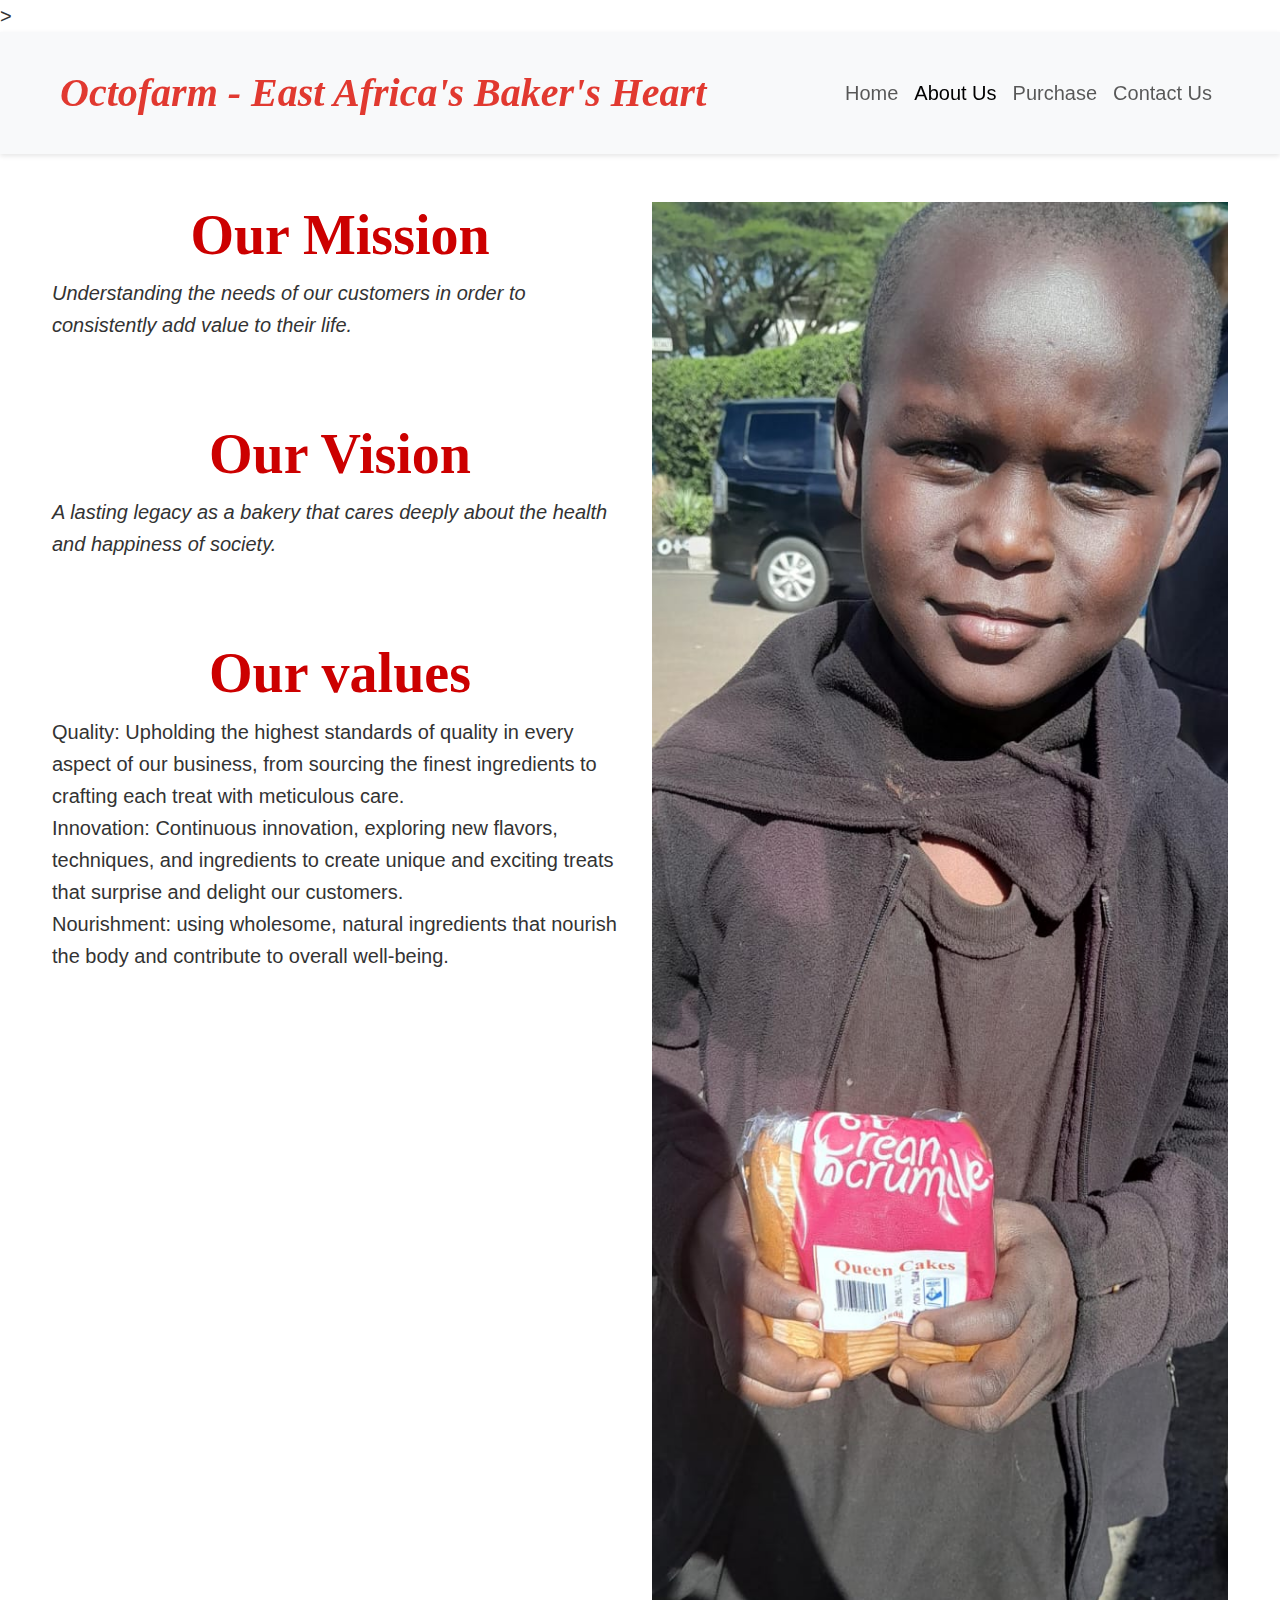
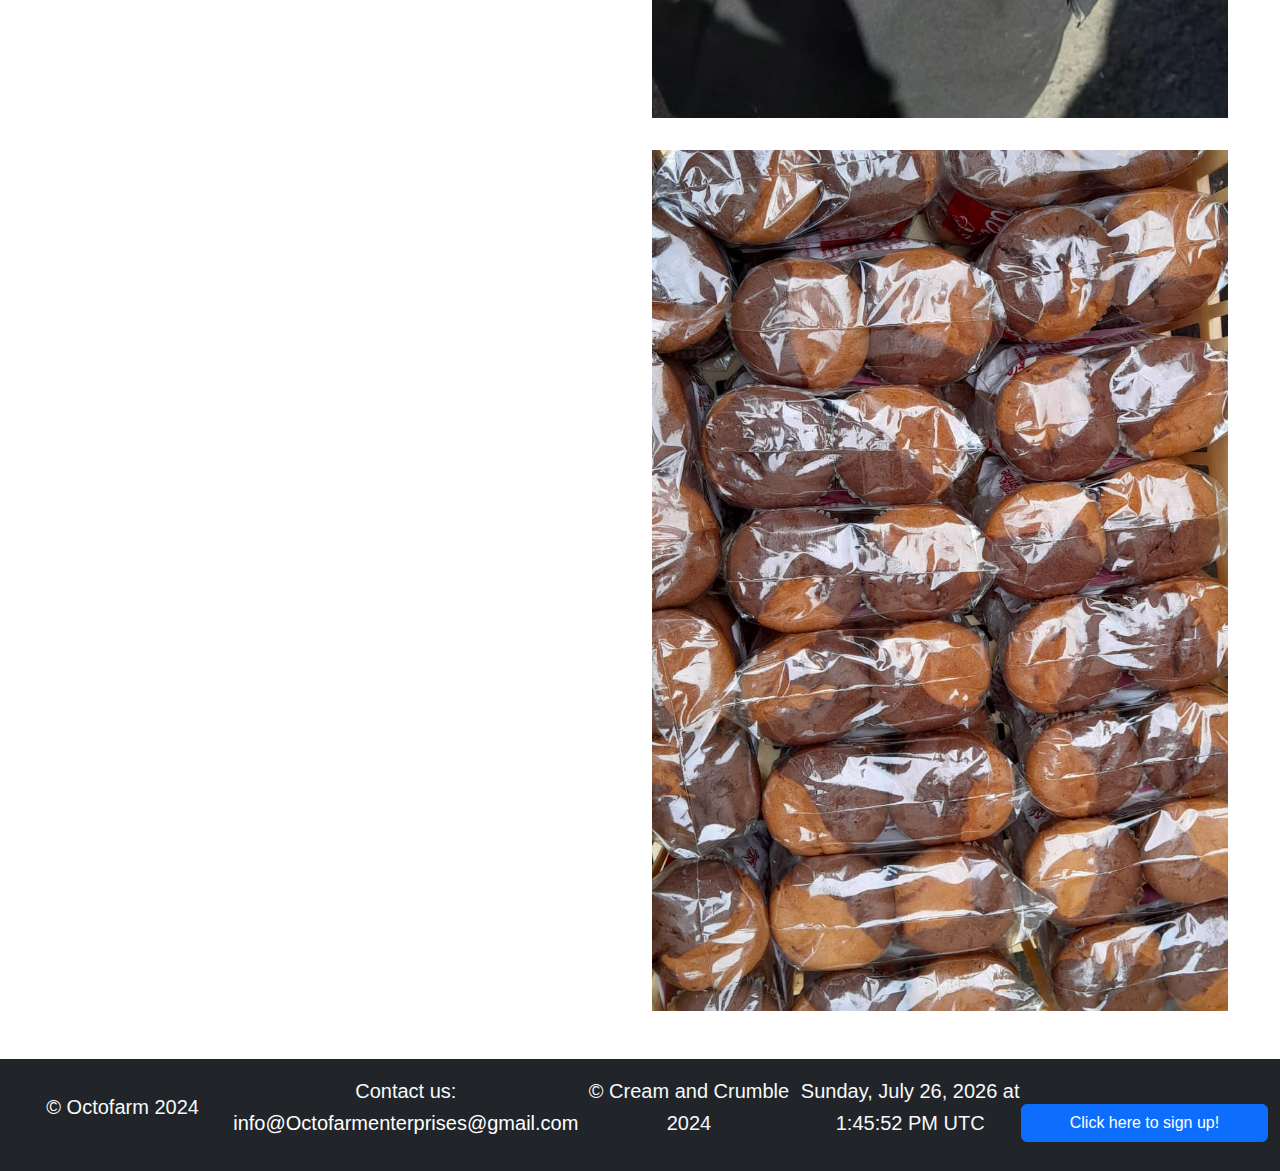
==== commit 6d9deeec: "change rn" ====
--- a/about.html
+++ b/about.html
@@ -36,7 +36,9 @@
     <section >
       <div class="row">
         <div class="col-md-6 order-md-2">        
-          <img src="images/bakery-hero.jpg" alt="Our team at Octofarm" class="img-fluid">
+          <img src="THE STREET CHILD.jpg" alt="Our team at Octofarm" class="img-fluid">
+          <br><br>
+          <img src="the packaging.jpg" alt="Our team at Octofarm" class="img-fluid">
           </div>
           <div class="col-md-6 order-md-1">
           <div >
